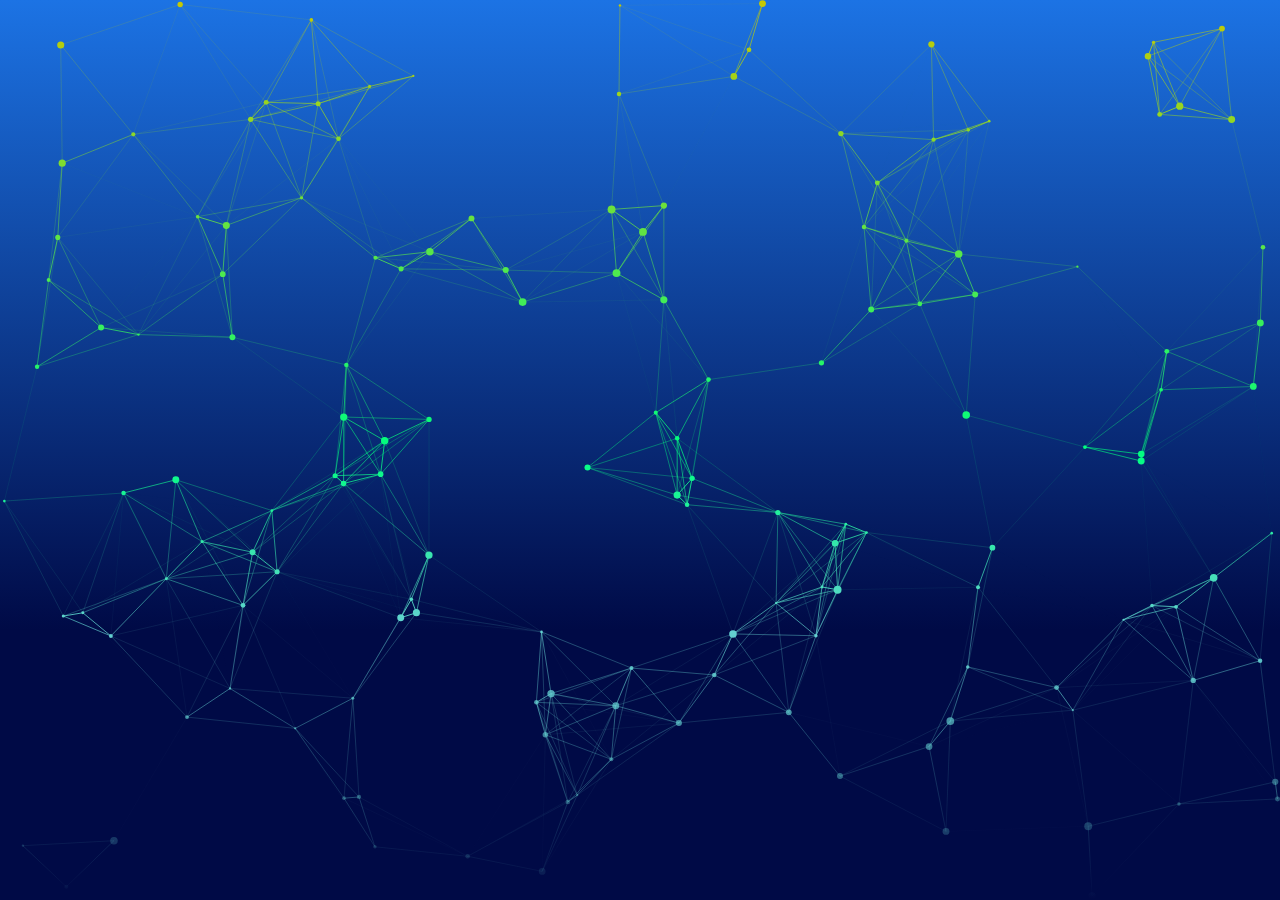
==== index.html @ 0245f839 "Initial commit." ====
<!DOCTYPE html>
<html lang="en">
  <head>
    <meta charset="UTF-8" />
    <meta name="viewport" content="width=device-width, initial-scale=1.0" />
    <title>my site</title>
    <link rel="stylesheet" href="style.css" />
  </head>
  <body>
    <canvas id="canvas1"></canvas>
    <div class="newdiv">newdiv</div>
    <script src="script.js"></script>
  </body>
</html>
---- style.css ----
* {
  margin: 0;
  padding: 0;
  box-sizing: border-box;
}

#canvas1 {
  background: linear-gradient(rgb(28, 115, 228) 0%, rgb(0, 10, 70) 70%);
  position: absolute;
  top: 0;
  left: 0;

}

.newdiv {
  padding-top: 10px;
  color: black;
  z-index: 1;
}
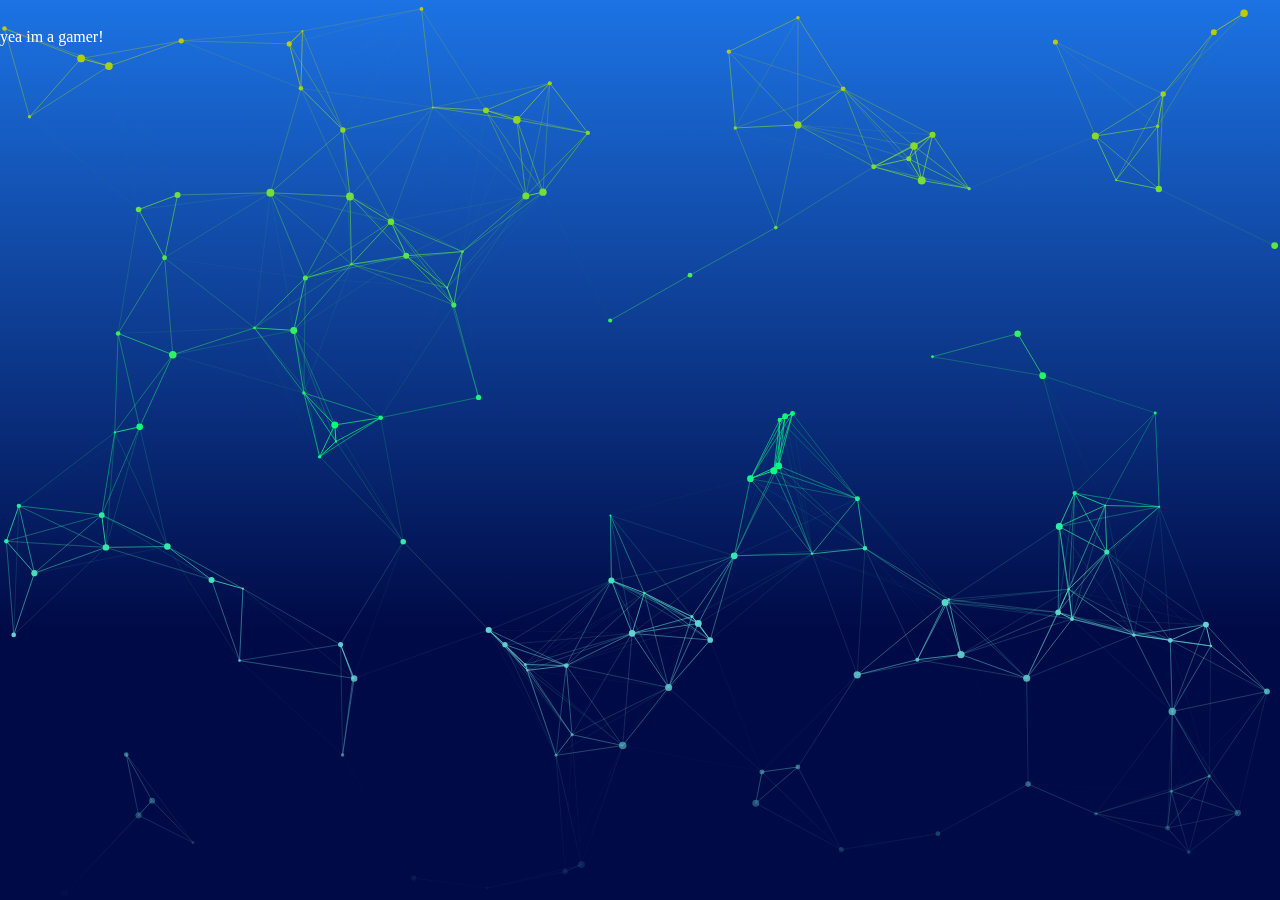
==== commit e2387f32: "Made window resizing more responsive." ====
--- a/index.html
+++ b/index.html
@@ -10,5 +10,6 @@
     <canvas id="canvas1"></canvas>
     <div class="newdiv">newdiv</div>
     <script src="script.js"></script>
+    <p>yea im a gamer!</p>
   </body>
 </html>
--- a/style.css
+++ b/style.css
@@ -9,11 +9,18 @@
   position: absolute;
   top: 0;
   left: 0;
-
+  z-index: 1;
 }
 
 .newdiv {
   padding-top: 10px;
   color: black;
-  z-index: 1;
+  z-index: 2;
+}
+
+p {
+  color: white;
+  /* position: absolute; */
+  position: relative;
+  z-index: 3;
 }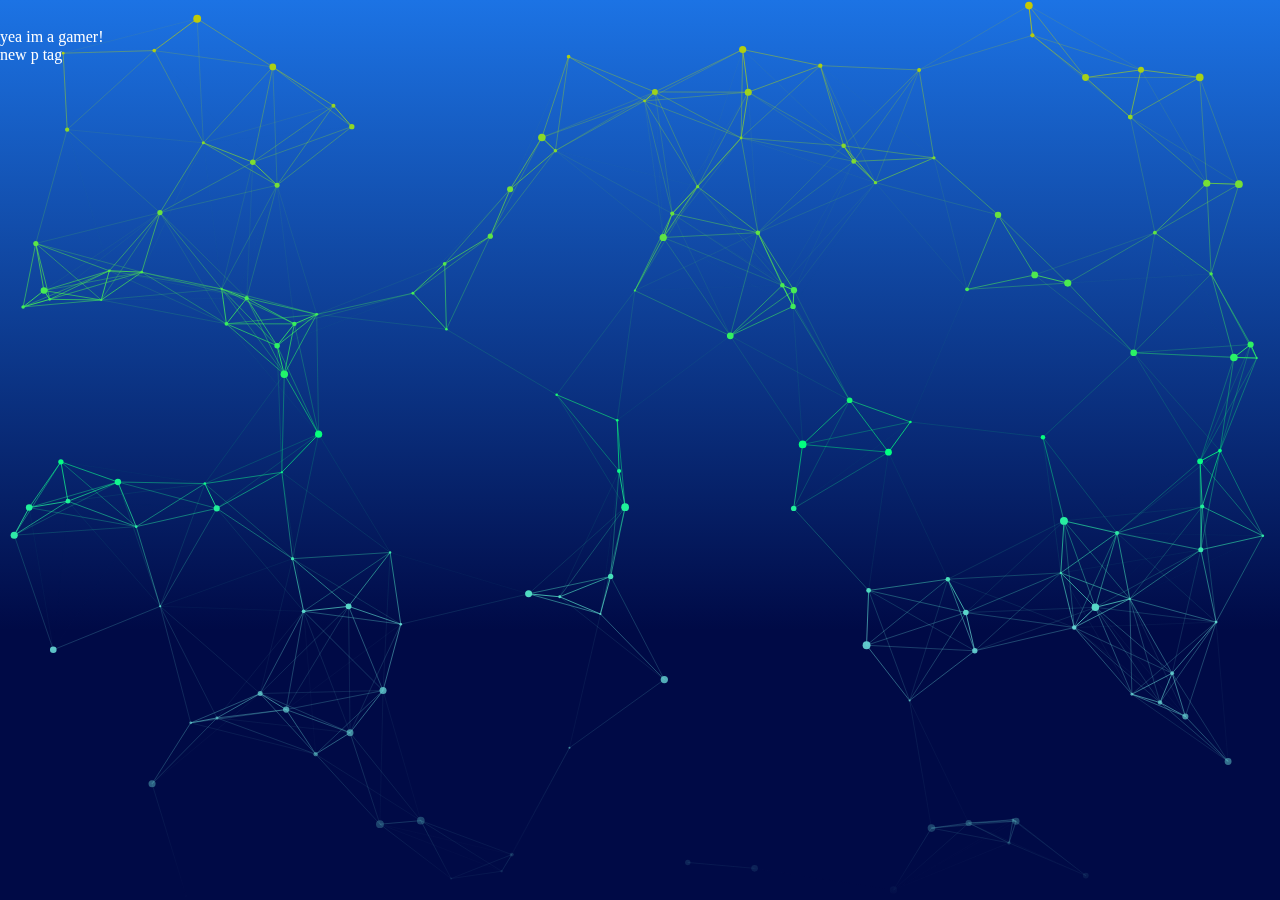
==== commit 2aab878f: "Adding p tag commit test" ====
--- a/index.html
+++ b/index.html
@@ -11,5 +11,6 @@
     <div class="newdiv">newdiv</div>
     <script src="script.js"></script>
     <p>yea im a gamer!</p>
+    <p>new p tag</p>
   </body>
 </html>
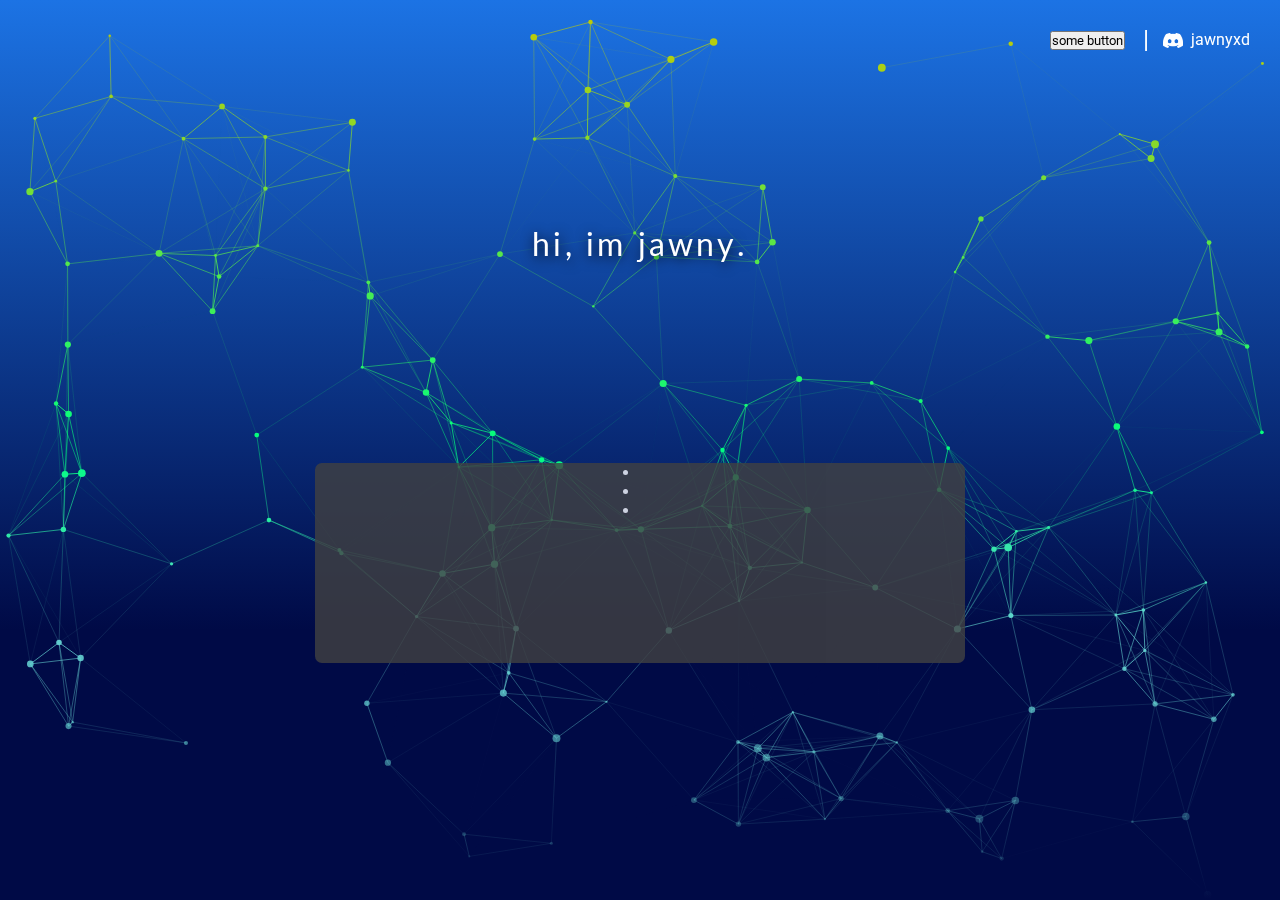
==== commit 7e6fe350: "Added overlay text and box for music." ====
--- a/index.html
+++ b/index.html
@@ -3,14 +3,58 @@
   <head>
     <meta charset="UTF-8" />
     <meta name="viewport" content="width=device-width, initial-scale=1.0" />
+    <meta name="description" content="personal site" />
     <title>my site</title>
     <link rel="stylesheet" href="style.css" />
+    <link
+      rel="stylesheet"
+      href="https://fonts.googleapis.com/css?family=Roboto:400,400i,700,700i&display=swap"
+    />
+    <link
+      rel="stylesheet"
+      href="https://fonts.googleapis.com/css?family=Lato:400,400i,700,700i&display=swap"
+    />
   </head>
   <body>
+    <noscript>
+      <p>?</p>
+    </noscript>
+    <!--for displaying background-->
     <canvas id="canvas1"></canvas>
-    <div class="newdiv">newdiv</div>
+    <!--for displaying center text and top right content-->
+    <div class="container">
+      <div class="topbar flex">
+        <div class="button">
+          <button>some button</button>
+        </div>
+        <div class="content-divider">
+          <p>|</p>
+        </div>
+        <div>
+          <img src="media/discord.png" alt="discord icon" class="discordicon" />
+        </div>
+        <div class="discordtxt">
+          <p>jawnyxd</p>
+        </div>
+      </div>
+      <div class="landingtxt flex">
+        <header>hi, im jawny.</header>
+      </div>
+    </div>
+    <!--displaying content in the window-->
+    <div class="container flex">
+      <div class="music">
+        <div class="icons">
+          <ul>
+            <li></li>
+            <li></li>
+            <li></li>
+          </ul>
+        </div>
+        <div class="content"></div>
+      </div>
+    </div>
+
     <script src="script.js"></script>
-    <p>yea im a gamer!</p>
-    <p>new p tag</p>
   </body>
 </html>
--- a/style.css
+++ b/style.css
@@ -1,7 +1,17 @@
+@keyframes stretchAnimation {
+  0% {
+    letter-spacing: .1em;
+  }
+  100% {
+    letter-spacing: .3em;
+  }
+}
+
 * {
   margin: 0;
   padding: 0;
   box-sizing: border-box;
+  font-family: 'Roboto', sans-serif;
 }
 
 #canvas1 {
@@ -10,6 +20,71 @@
   top: 0;
   left: 0;
   z-index: 1;
+}
+
+.flex {
+  display: flex;
+}
+
+.container {
+  flex-direction: row;
+  justify-content: center;
+  align-items: center;
+}
+
+.topbar {
+  /* width: 100%; */
+  z-index: 3;
+  position: relative;
+  justify-content: right;
+}
+
+.button {
+  padding-right: 10px;
+  padding-top: 30px;
+}
+
+.content-divider {
+  padding-left: 8px;
+  padding-right: 14px;
+  font-size: 25px;
+  padding-top: 25px;
+}
+
+.discordtxt {
+  padding-left: 8px;
+  padding-right: 30px;
+  padding-top: 30px;
+  /* text-shadow: 0px 0px 12px black; */
+}
+
+.discordicon {
+  width: 20px;
+  padding-top: 33px;
+}
+
+
+.landingtxt {
+  width: 100%;
+  padding-top: 170px;
+  padding-bottom: 100px;
+  justify-content: center;
+  align-items: center;
+}
+
+header {
+  color: white;
+  position: relative;
+  z-index: 3;
+  font-size: 2em;
+  letter-spacing: .1em;
+  font-family: 'Lato', sans-serif;
+  text-shadow: 1px 3px 13px #000;
+
+}
+
+header:hover {
+  animation: stretchAnimation 1s ease-in-out infinite alternate;
 }
 
 .newdiv {
@@ -23,4 +98,40 @@
   /* position: absolute; */
   position: relative;
   z-index: 3;
-}+}
+
+.music {
+  position: relative;
+  background-color: #424242;
+  /* opacity: 0.5; */
+  border-radius: 7px;
+  height: 200px;
+  min-width: 300px;
+  /* max-width: 800px; */
+
+  padding-left: 325px;
+  padding-right: 325px;
+
+  /* margin-left: 33%;
+  margin-right: 33%; */
+  margin-top: 100px;
+  opacity: 0.8;
+  z-index: 3;
+}
+
+@media (max-width: 900px) {
+  .music {
+    padding-left: 36vw;
+    padding-right: 36vw;
+    background-color: aliceblue;
+  }
+}
+
+ul {
+  display: inline;
+  position: relative;
+}
+
+li::marker {
+  color: white;
+}
